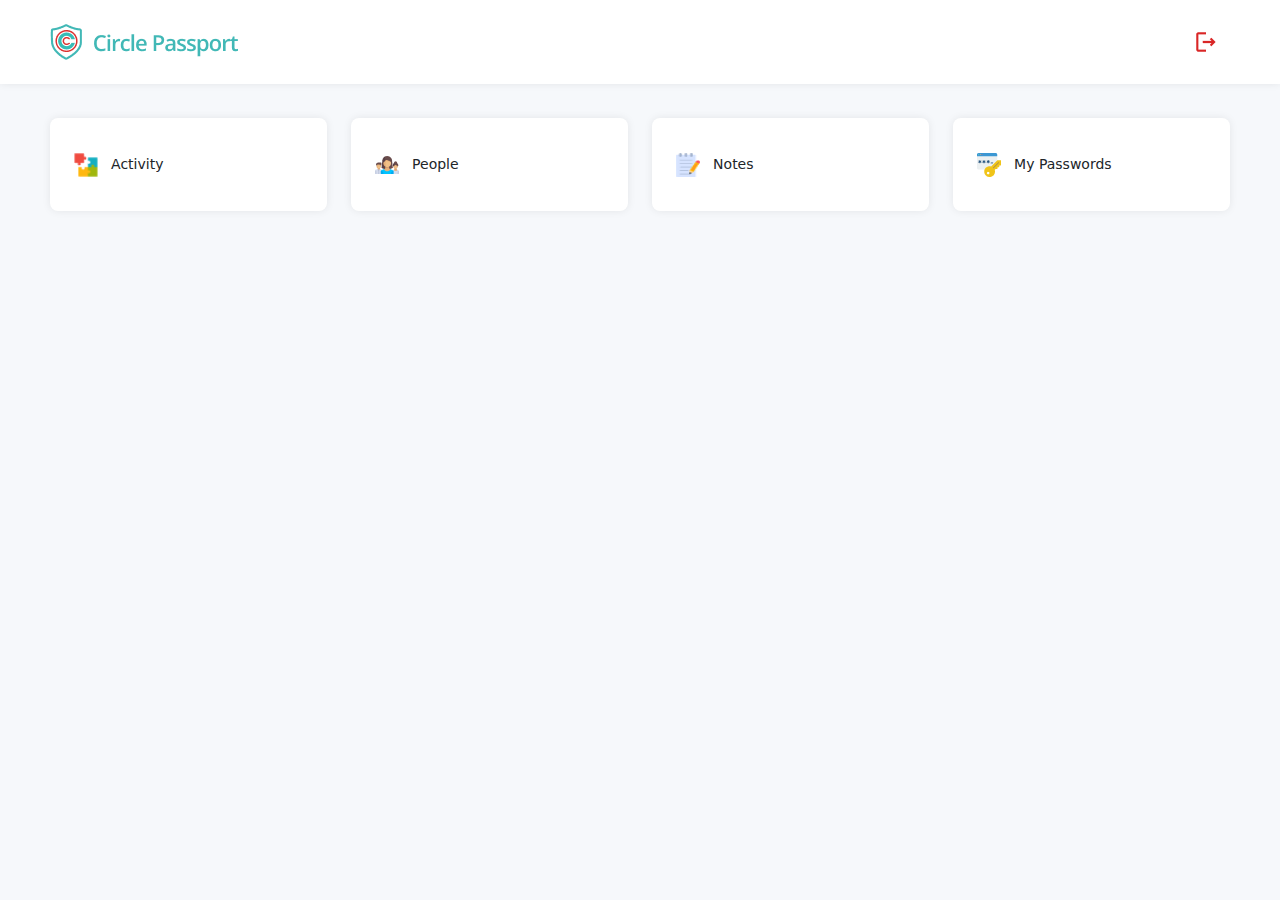
==== index.html @ 8e126836 "started working on layout" ====
<!doctype html>
<html lang="en">

<head>
    <meta charset="utf-8">
    <meta name="viewport" content="width=device-width, initial-scale=1">
    <title>Circle Passport</title>
    <link rel="stylesheet" href="./assests/bootstrap/bootstrap..css">
    <link rel="stylesheet" href="./assests/css/index.css">
</head>

<body>
    <!-- section navbar start -->
    <section class=" ">
        <div class="d-flex justify-content-between align-items-center flex-wrap bg-white shadowClass paddingMob py-3  px-5  ">
            <div>
                <a href=""><img src="./assests/images/Frame 6.png"></a>
            </div>
            <div>
                <a href=""><img src="./assests/images/Frame 710.png"></a>
            </div>
        </div>
    </section>
    <!-- section navbar end -->
    <section class="Padding-LR bg-colorgrey ">
        <div class="row spaceTop ">
            <div class="col-lg-3 paddingMobtop ">
                <div class="bg-white spaceTop    rounded-3 shadowClass">
                    <div class="px-4">
                        <a href=""><img src="./assests/images/Group.png" width="24" height="24"></a>
                        <span class="px-2 fs-class"> Activity</span>
                    </div>
                </div>
            </div>
            <div class="col-lg-3 paddingMobtop ">
                <div class="bg-white spaceTop   rounded-3 shadowClass">
                    <div class="px-4">
                        <a href=""><img src="./assests/images/team_476861 1.png" width="24" height="24"></a>
                        <span class="px-2 fs-class"> People</span>
                    </div>
                </div>
            </div>
            <div class="col-lg-3 paddingMobtop ">
                <div class="bg-white spaceTop   rounded-3 shadowClass">
                    <div class="px-4">
                        <a href=""><img src="./assests/images/Layer_x0020_1.png" width="24" height="24"></a>
                        <span class="px-2 fs-class"> Notes</span>
                    </div>
                </div>
            </div>
            <div class="col-lg-3 paddingMobtop ">
                <div class="bg-white spaceTop   rounded-3 shadowClass">
                    <div class="px-4">
                        <a href=""><img src="./assests/images/Page-1.png" width="24" height="24"></a>
                        <span class="px-2 fs-class"> My Passwords</span>
                    </div>
                </div>
            </div>

        </div>
    </section>


</body>
<link rel="stylesheet" href="./assests/bootstrap/bootstrap.js">


</html>
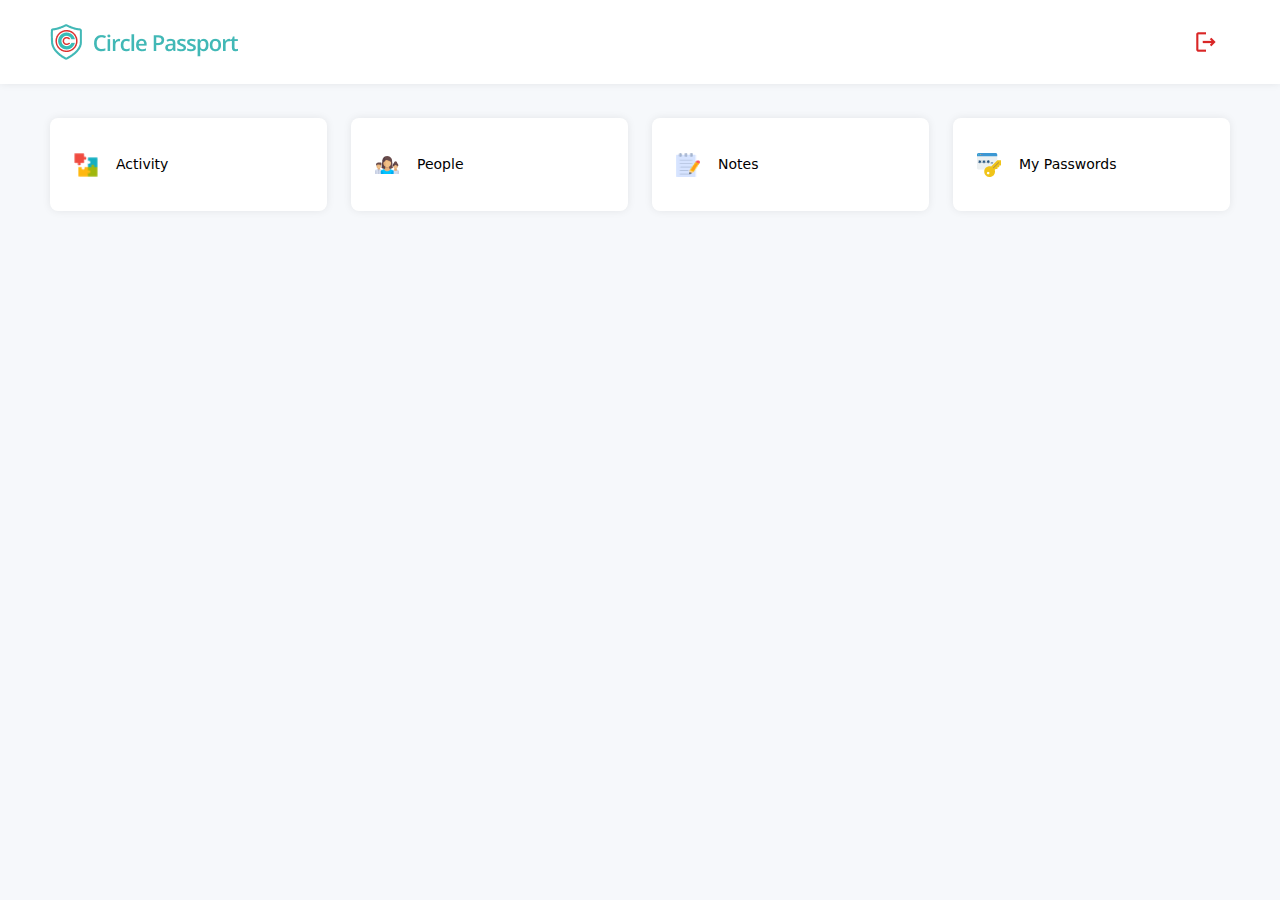
==== commit 2eec80ce: "working on people screen" ====
--- a/index.html
+++ b/index.html
@@ -1,68 +1,96 @@
-<!doctype html>
+<!DOCTYPE html>
 <html lang="en">
+  <head>
+    <meta charset="utf-8" />
+    <meta name="viewport" content="width=device-width, initial-scale=1" />
+    <title>Circle Passport</title>
+    <link rel="stylesheet" href="./assests/bootstrap/bootstrap..css" />
+    <link rel="stylesheet" href="./assests/css/index.css" />
+  </head>
 
-<head>
-    <meta charset="utf-8">
-    <meta name="viewport" content="width=device-width, initial-scale=1">
-    <title>Circle Passport</title>
-    <link rel="stylesheet" href="./assests/bootstrap/bootstrap..css">
-    <link rel="stylesheet" href="./assests/css/index.css">
-</head>
-
-<body>
+  <body>
     <!-- section navbar start -->
     <section class=" ">
-        <div class="d-flex justify-content-between align-items-center flex-wrap bg-white shadowClass paddingMob py-3  px-5  ">
-            <div>
-                <a href=""><img src="./assests/images/Frame 6.png"></a>
-            </div>
-            <div>
-                <a href=""><img src="./assests/images/Frame 710.png"></a>
-            </div>
+      <div
+        class="d-flex justify-content-between align-items-center flex-wrap bg-white shadowClass paddingMob py-3 px-5"
+      >
+        <div>
+          <a href><img src="./assests/images/Frame 6.png" /></a>
         </div>
+        <div>
+          <a href><img src="./assests/images/Frame 710.png" /></a>
+        </div>
+      </div>
     </section>
     <!-- section navbar end -->
-    <section class="Padding-LR bg-colorgrey ">
-        <div class="row spaceTop ">
-            <div class="col-lg-3 paddingMobtop ">
-                <div class="bg-white spaceTop    rounded-3 shadowClass">
-                    <div class="px-4">
-                        <a href=""><img src="./assests/images/Group.png" width="24" height="24"></a>
-                        <span class="px-2 fs-class"> Activity</span>
-                    </div>
+    <section class="Padding-LR bg-colorgrey">
+      <div class="row spaceTop">
+        <div class="col-lg-3 paddingMobtop">
+          <a href="/Activity.html">
+            <div class="bg-white spaceTop rounded-3 shadowClass">
+              <div class="px-4 homelink">
+                <div>
+                  <img
+                    src="./assests/images/Group.png"
+                    width="24"
+                    height="24"
+                  />
                 </div>
+                <span class="px-2 fs-class"> Activity</span>
+              </div>
             </div>
-            <div class="col-lg-3 paddingMobtop ">
-                <div class="bg-white spaceTop   rounded-3 shadowClass">
-                    <div class="px-4">
-                        <a href=""><img src="./assests/images/team_476861 1.png" width="24" height="24"></a>
-                        <span class="px-2 fs-class"> People</span>
-                    </div>
+          </a>
+        </div>
+        <div class="col-lg-3 paddingMobtop">
+          <a href="./People.html">
+            <div class="bg-white spaceTop rounded-3 shadowClass">
+              <div class="px-4 homelink">
+                <div>
+                  <img
+                    src="./assests/images/team_476861 1.png"
+                    width="24"
+                    height="24"
+                  />
                 </div>
+                <span class="px-2 fs-class"> People</span>
+              </div>
             </div>
-            <div class="col-lg-3 paddingMobtop ">
-                <div class="bg-white spaceTop   rounded-3 shadowClass">
-                    <div class="px-4">
-                        <a href=""><img src="./assests/images/Layer_x0020_1.png" width="24" height="24"></a>
-                        <span class="px-2 fs-class"> Notes</span>
-                    </div>
+          </a>
+        </div>
+        <div class="col-lg-3 paddingMobtop">
+          <a href="/Notes.html">
+            <div class="bg-white spaceTop rounded-3 shadowClass">
+              <div class="px-4 homelink">
+                <div>
+                  <img
+                    src="./assests/images/Layer_x0020_1.png"
+                    width="24"
+                    height="24"
+                  />
                 </div>
+                <span class="px-2 fs-class"> Notes</span>
+              </div>
             </div>
-            <div class="col-lg-3 paddingMobtop ">
-                <div class="bg-white spaceTop   rounded-3 shadowClass">
-                    <div class="px-4">
-                        <a href=""><img src="./assests/images/Page-1.png" width="24" height="24"></a>
-                        <span class="px-2 fs-class"> My Passwords</span>
-                    </div>
+          </a>
+        </div>
+        <div class="col-lg-3 paddingMobtop">
+          <a href="./passwords.html">
+            <div class="bg-white spaceTop rounded-3 shadowClass">
+              <div class="px-4 homelink homelink">
+                <div class>
+                  <img
+                    src="./assests/images/Page-1.png"
+                    width="24"
+                    height="24"
+                  />
                 </div>
+                <span class="px-2 fs-class"> My Passwords</span>
+              </div>
             </div>
-
+          </a>
         </div>
+      </div>
     </section>
-
-
-</body>
-<link rel="stylesheet" href="./assests/bootstrap/bootstrap.js">
-
-
-</html>+  </body>
+  <link rel="stylesheet" href="./assests/bootstrap/bootstrap.js" />
+</html>
--- a/assests/css/index.css
+++ b/assests/css/index.css
@@ -23,11 +23,25 @@
     }
 }
 
-
+.form-check-input[type=checkbox] {
+    border-radius: 0.25em;
+    width: 25px !important;
+    height: 25px !important;
+}
 *{
     padding: 0px;
     margin: 0px; 
     box-sizing: border-box;
+}
+.homelink{
+    display: flex;
+    align-items: center;
+    gap: 10px;
+    color: black;
+    text-decoration: none !important;
+}
+a{
+    text-decoration: none  !important;
 }
 .spaceTop {
     padding: 34px 0px !important;
@@ -52,6 +66,9 @@
     font-size: 14px;
     font-weight: 500;
     line-height: 20px;
+}
+.cursor-pointer {
+    cursor: pointer;
 }
 
 /* css page desktop-9 start*/
@@ -117,7 +134,7 @@
     text-align: center;
 }
 .t-10{
-    transform: translateX(-10px)
+    transform: translateY(-10px)
 }
 .modal_btn {
     font-weight: 500;
@@ -136,4 +153,6 @@
     background-color: white;
     color: #41B8B6 !important;
   }
- + .bg_main{
+    background-color: #41b8b6;
+ }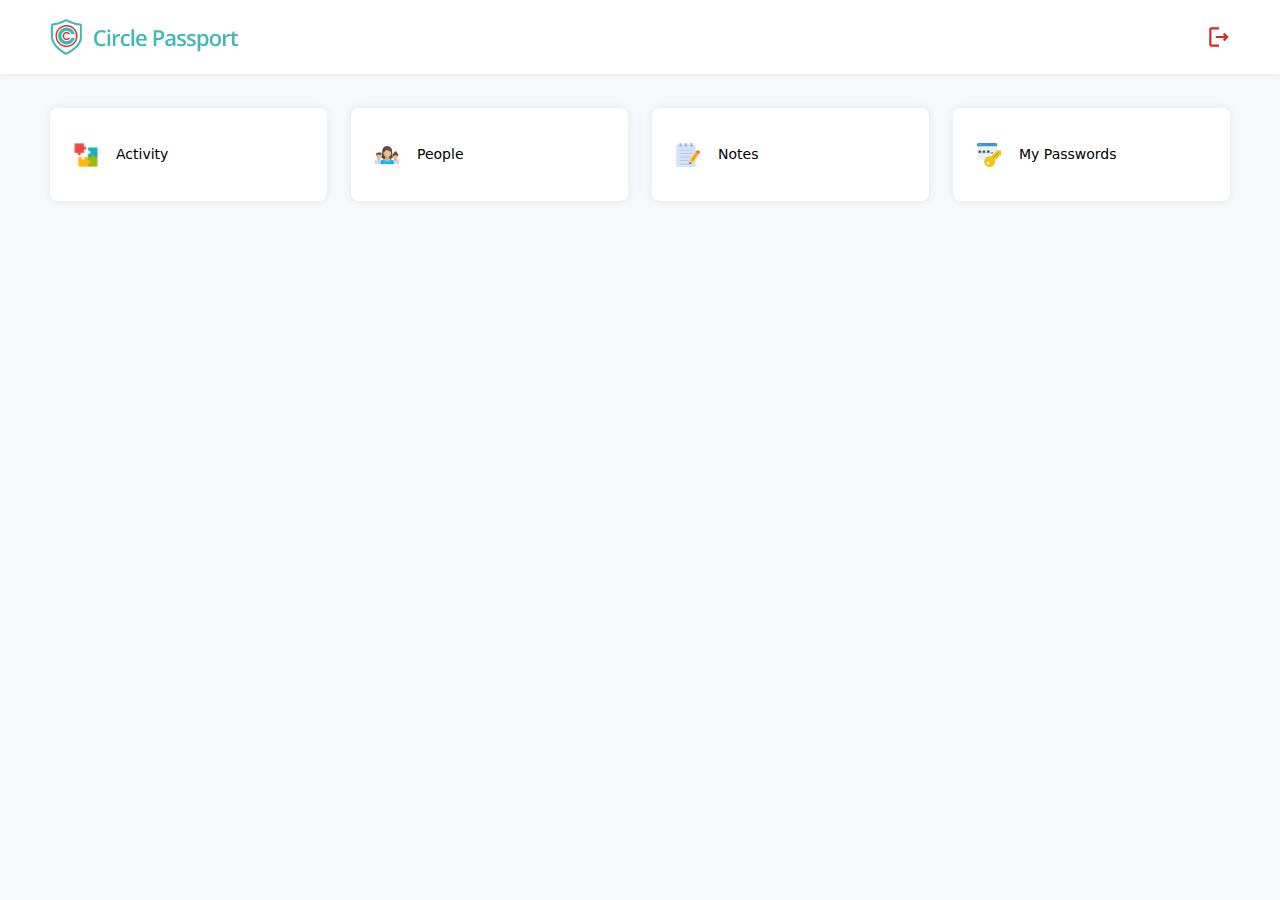
==== commit 544c3c37: "working on fixes" ====
--- a/index.html
+++ b/index.html
@@ -18,7 +18,7 @@
           <a href><img src="./assests/images/Frame 6.png" /></a>
         </div>
         <div>
-          <a href><img src="./assests/images/Frame 710.png" /></a>
+          <a href><img src="./assests/images/logout.svg" /></a>
         </div>
       </div>
     </section>
@@ -74,7 +74,7 @@
           </a>
         </div>
         <div class="col-lg-3 paddingMobtop">
-          <a href="./passwords.html">
+          <a href="./password.html">
             <div class="bg-white spaceTop rounded-3 shadowClass">
               <div class="px-4 homelink homelink">
                 <div class>
--- a/assests/css/index.css
+++ b/assests/css/index.css
@@ -1,3 +1,7 @@
+body{
+    max-width: 100vw;
+    overflow-x: hidden;
+}
 @media screen and (min-width:300px) and (max-width:768px) {
     .Padding-LR {
         padding: 0px 20px !important;
@@ -57,7 +61,22 @@
     box-shadow: 0px 0px 8px 0px #00000014;
 
 }
-
+#password_table tr:nth-child(odd),
+#notes_table tbody tr:nth-child(odd),
+#people_table tbody tr:nth-child(odd),
+#actions_groups_table tbody tr:nth-child(odd) {
+    background-color: #fafafa !important;
+}
+#password_table tr:nth-child(even),
+#notes_table tbody tr:nth-child(even),
+#people_table tbody tr:nth-child(even),
+#actions_groups_table tbody tr:nth-child(even) {
+    background-color: #fff;
+}
+table.table.dataTable>tbody>tr {
+   
+    border-bottom: 1px solid #D9D9D9
+}
 body {
     background-color: #F6F8FB;
     /* font-family: Open Sans; */
@@ -76,6 +95,15 @@
     background-color: transparent;
     border:none; 
 } 
+table thead tr{
+    background-color: white !important;
+}
+.del_con{
+        align-items: center;
+        display: flex;
+        gap: 32px;
+        margin-top: 32px !important;
+}
 .form-check-input {
     background-color: transparent;
 
@@ -93,6 +121,9 @@
 }
 .input-group {
     width: 40%;
+}
+.gray_color{
+    color: #5F5F5F;
 }
 .spaceTop1 {
     padding: 14px 0px !important;
@@ -145,14 +176,62 @@
     border-radius: 8px;
     border: 1px #41B8B6 solid;
   }
-  
-  .modal_btn:hover {
-  
+  .modal_btn:disabled {
+    background: #F6F8FB;
+    color: #D9D9D9;
+    cursor: not-allowed;
+    border: none;
+}
+
+.modal_btn:hover:not(:disabled) {
     border: 1px #41B8B6 solid;
     padding: 12px 47px;
     background-color: white;
     color: #41B8B6 !important;
-  }
+}
+.target .dt-column-title {
+    transform: translateY(-12px);
+    display: block;
+}
+
  .bg_main{
     background-color: #41b8b6;
- }+ }
+ .btn.btn-secondary {
+    color: white !important;
+    background-color: #41b8b6 !important;
+    border-color: transparent !important;
+    border-radius: 10px !important;
+    padding: 12px 40px !important;
+    transition: background-color 0.3s ease, color 0.3s ease, border-color 0.3s ease; /* Smooth transition for background-color, color, and border-color */
+}
+
+.btn.btn-secondary:hover {
+    background-color: white !important;
+    color: #41b8b6 !important;
+    border-color: #41b8b6 !important;
+    border-radius: 10px !important;
+    padding: 12px 40px !important;
+}
+.bg_lightgray {
+    background-color: #f4f4f4 !important;
+}
+.nav-link.active {
+    background-color: #f4f4f4 !important;
+    border: none !important;
+}
+.nav-tabs {
+    border-bottom-color: #f4f4f4 !important;
+    margin-bottom: -2px !important;
+}
+.color_green{
+    color: #41b8b6 !important;
+}
+table.dataTable thead th{
+    background-color: white !important;
+}
+.nav_icons{
+    display: flex;
+    align-items: center;
+    gap: 28px;
+}